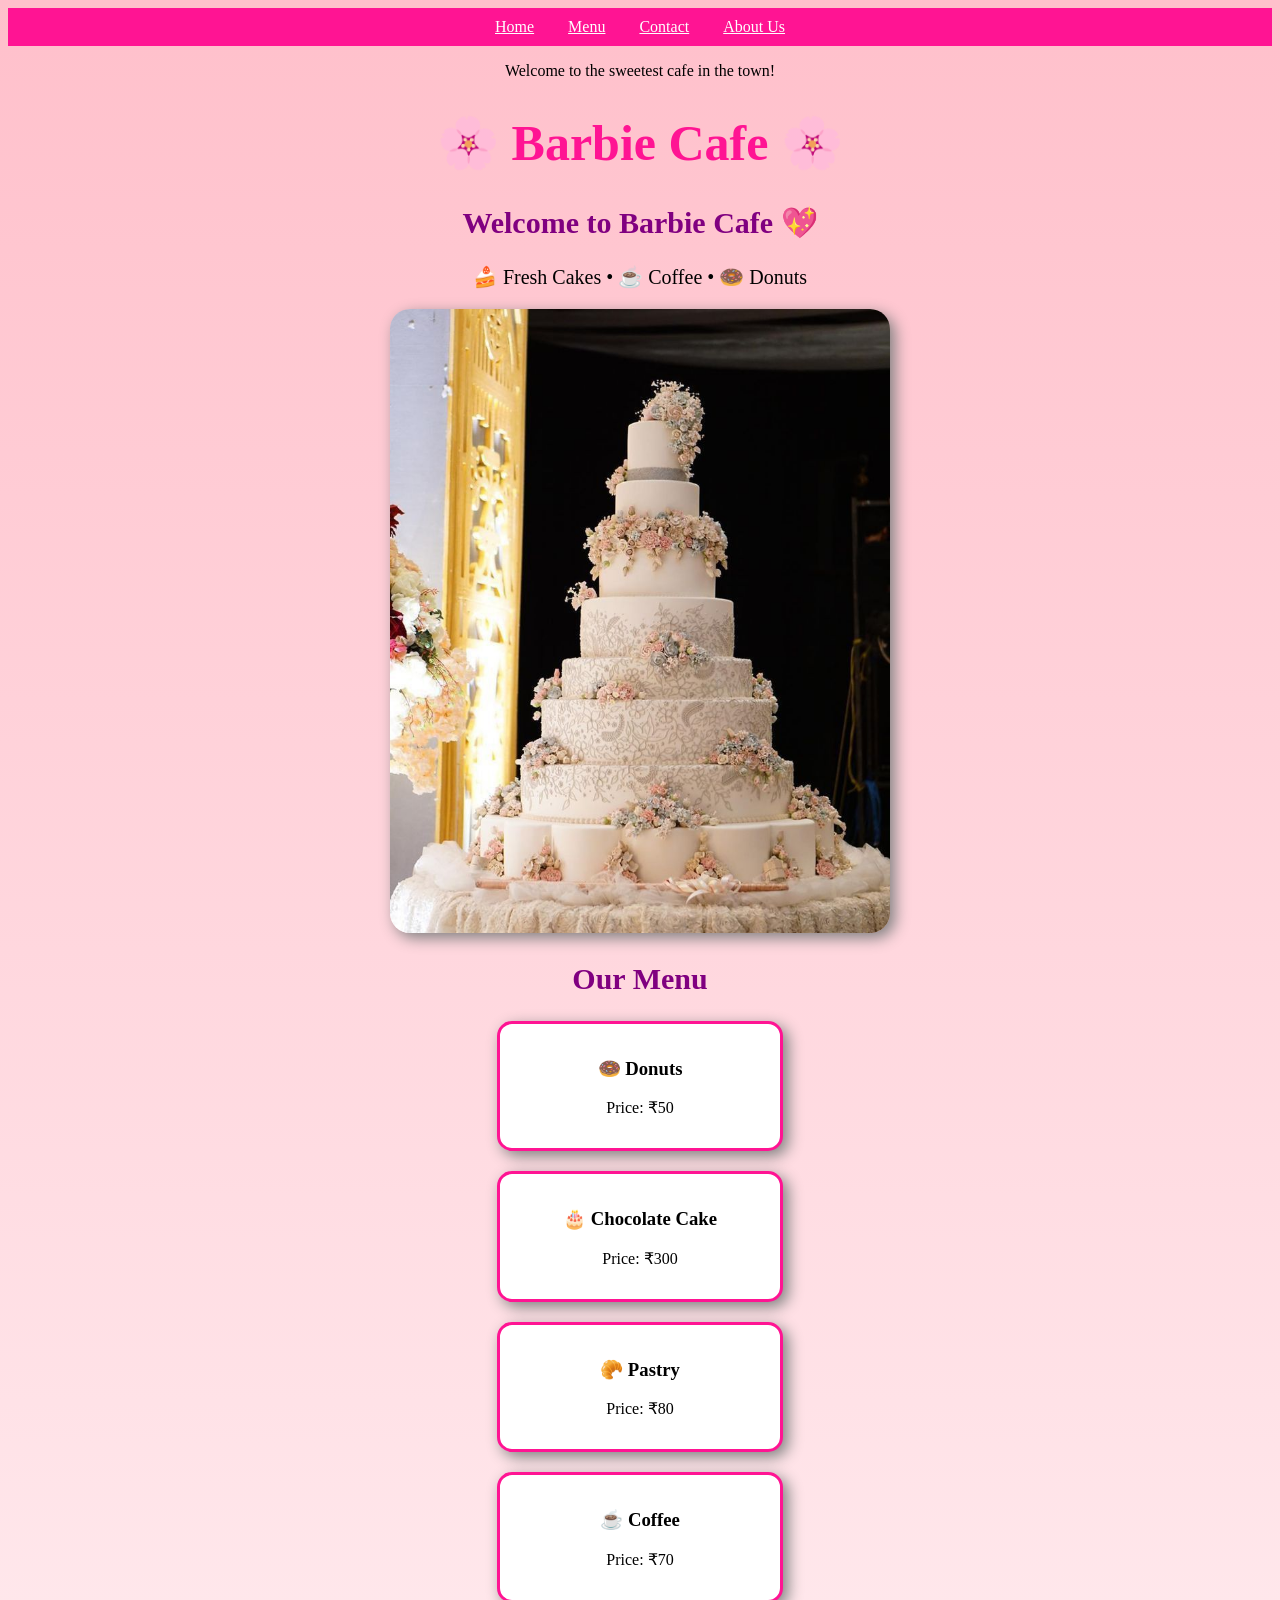
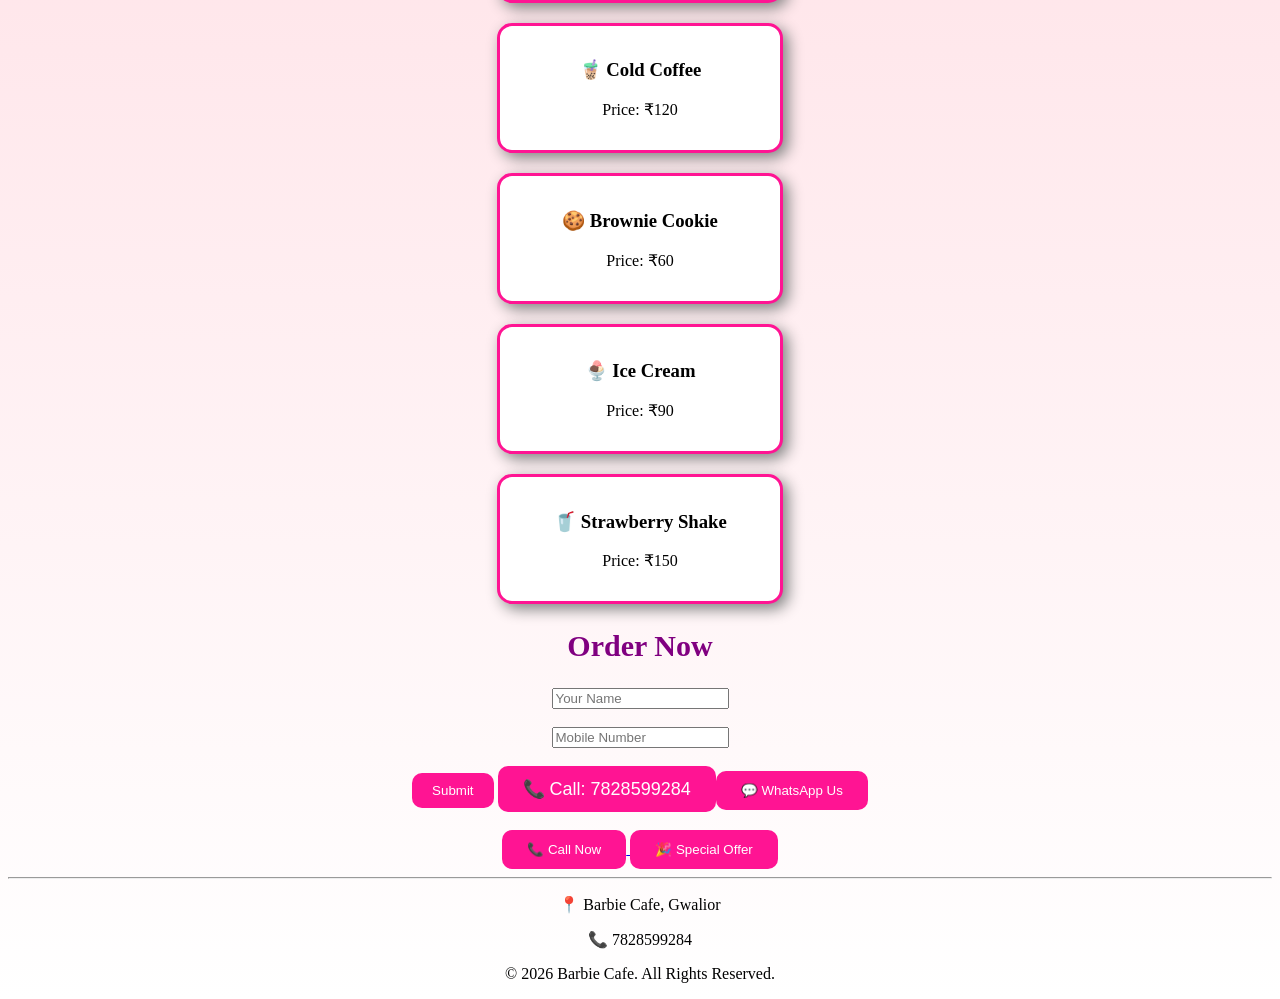
==== index.html @ 84aecd23 "Rename probaribecafe.html to index.html" ====
<!DOCTYPE html>
<html>
<head>  
<title>Barbie Cafe</title>
<link rel="stylesheet" href="style.css">
</head>

<style>
body{
    background-color:pink;
    text-align:center;
}

h1{
    color:deeppink;
}

.menu{
    font-size:22px;
    color:purple;
    font-weight:bold;
}

img{
    border-radius:20px;
    box-shadow:5px 5px 15px gray;
}

button{
    background-color:deeppink;
    color:white;
    padding:12px 25px;
    border:none;
    border-radius:10px;
    transition:0.3s;
}

button:hover{
    background-color:hotpink;
    transform:scale(1.1);
}
.card{
    background:white;
    width:250px;
    margin:20px auto;
    padding:15px;
    border-radius:15px;
    box-shadow:5px 5px 15px gray;
    border:3px solid deeppink;
}

.cards{
    display:flex;
    flex-wrap:wrap;
    justify-content:center;
    gap:20px;
}
.menu-container{
    display:flex;
    justify-content:center;
    gap:20px;
}

</style>

</style>
</head>

<body style="background-color:pink; text-align:center;">
    <div style="background-color:deeppink; padding:10px;">
  <a href="#" style="color:white; margin:15px;">Home</a>
  <a href="#" style="color:white; margin:15px;">Menu</a>
  <a href="#" style="color:white; margin:15px;">Contact</a>
  <a href="#" style="color:white; margin:15px;">About Us</a>
</div>
<p>Welcome to the sweetest cafe in the town!</p>
<h1 style="color:deeppink;">🌸 Barbie Cafe 🌸</h1>
<h2>Welcome to Barbie Cafe 💖</h2>
<p style="font-size:20px;">
🍰 Fresh Cakes • ☕ Coffee • 🍩 Donuts
</p>
<img src="cake.jpg.jpeg" width="500">  

 

<h2>Our Menu</h2>
<div class="card">
<h3>🍩 Donuts</h3>
<p>Price: ₹50</p>
</div>

<div class="card">
<h3>🎂 Chocolate Cake</h3>
<p>Price: ₹300</p>
</div>

<div class="card">
<h3>🥐 Pastry</h3>
<p>Price: ₹80</p>
</div>

<div class="card">
<h3>☕ Coffee</h3>
<p>Price: ₹70</p>
</div>

<div class="card">
<h3>🧋 Cold Coffee</h3>
<p>Price: ₹120</p>
</div>

<div class="card">
<h3>🍪 Brownie Cookie</h3>
<p>Price: ₹60</p>
</div>

<div class="card">
<h3>🍨 Ice Cream</h3>
<p>Price: ₹90</p>
</div>

<div class="card">
<h3>🥤 Strawberry Shake</h3>
<p>Price: ₹150</p>
</div>
<h2>Order Now</h2>

<input type="text" placeholder="Your Name"><br><br>

<input type="tel" placeholder="Mobile Number"><br><br>

<button style="background-color:deeppink; color:white; padding:10px 20px;">
Submit
</button>
<button style="
background-color:deeppink;
color:white;
padding:12px 25px;
font-size:18px;
border:none;
border-radius:10px;">
📞 Call: 7828599284
 <a href="https://wa.me/917828599284">
<button>💬 WhatsApp Us</button>
</a>
<br><br>

<a href="tel:7828599284">
<button>📞 Call Now</button>
</a>
</button>
<button onclick="showMessage()">
🎉 Special Offer
</button>
<hr>

<p>📍 Barbie Cafe, Gwalior</p>

<p>📞 7828599284</p>

<p>© 2026 Barbie Cafe. All Rights Reserved.</p>
<script>
function showMessage() {
    alert("🎂 Welcome to Barbie Cafe! Get 10% OFF Today!");
}
</script>
</body>
</html>
---- style.css ----
body{
    background: linear-gradient(pink, white);
    text-align:center;
}
h1{
    color:deeppink;
}

.menu{
    font-size:22px;
    color:purple;
    font-weight:bold;
}

img{
    border-radius:20px;
    box-shadow:5px 5px 15px gray;
}

button{
    background-color:deeppink;
    color:white;
    padding:12px 25px;
    border:none;
    border-radius:10px;
    transition:0.3s;
}

button:hover{
    background-color:hotpink;
    transform:scale(1.1);
}
.card{
    background:white;
    width:250px;
    margin:20px auto;
    padding:15px;
    border-radius:15px;
    box-shadow:5px 5px 15px gray;
    border:3px solid deeppink;
}

.cards{
    display:flex;
    flex-wrap:wrap;
    justify-content:center;
    gap:20px;
}
a:hover{
    color:yellow;
}
h2{
    color:purple;
}
h1{
    color:deeppink;
    font-size:50px;
}

h2{
    color:purple;
    font-size:30px;
}
img:hover{
    transform:scale(1.05);
    transition:0.3s;
}
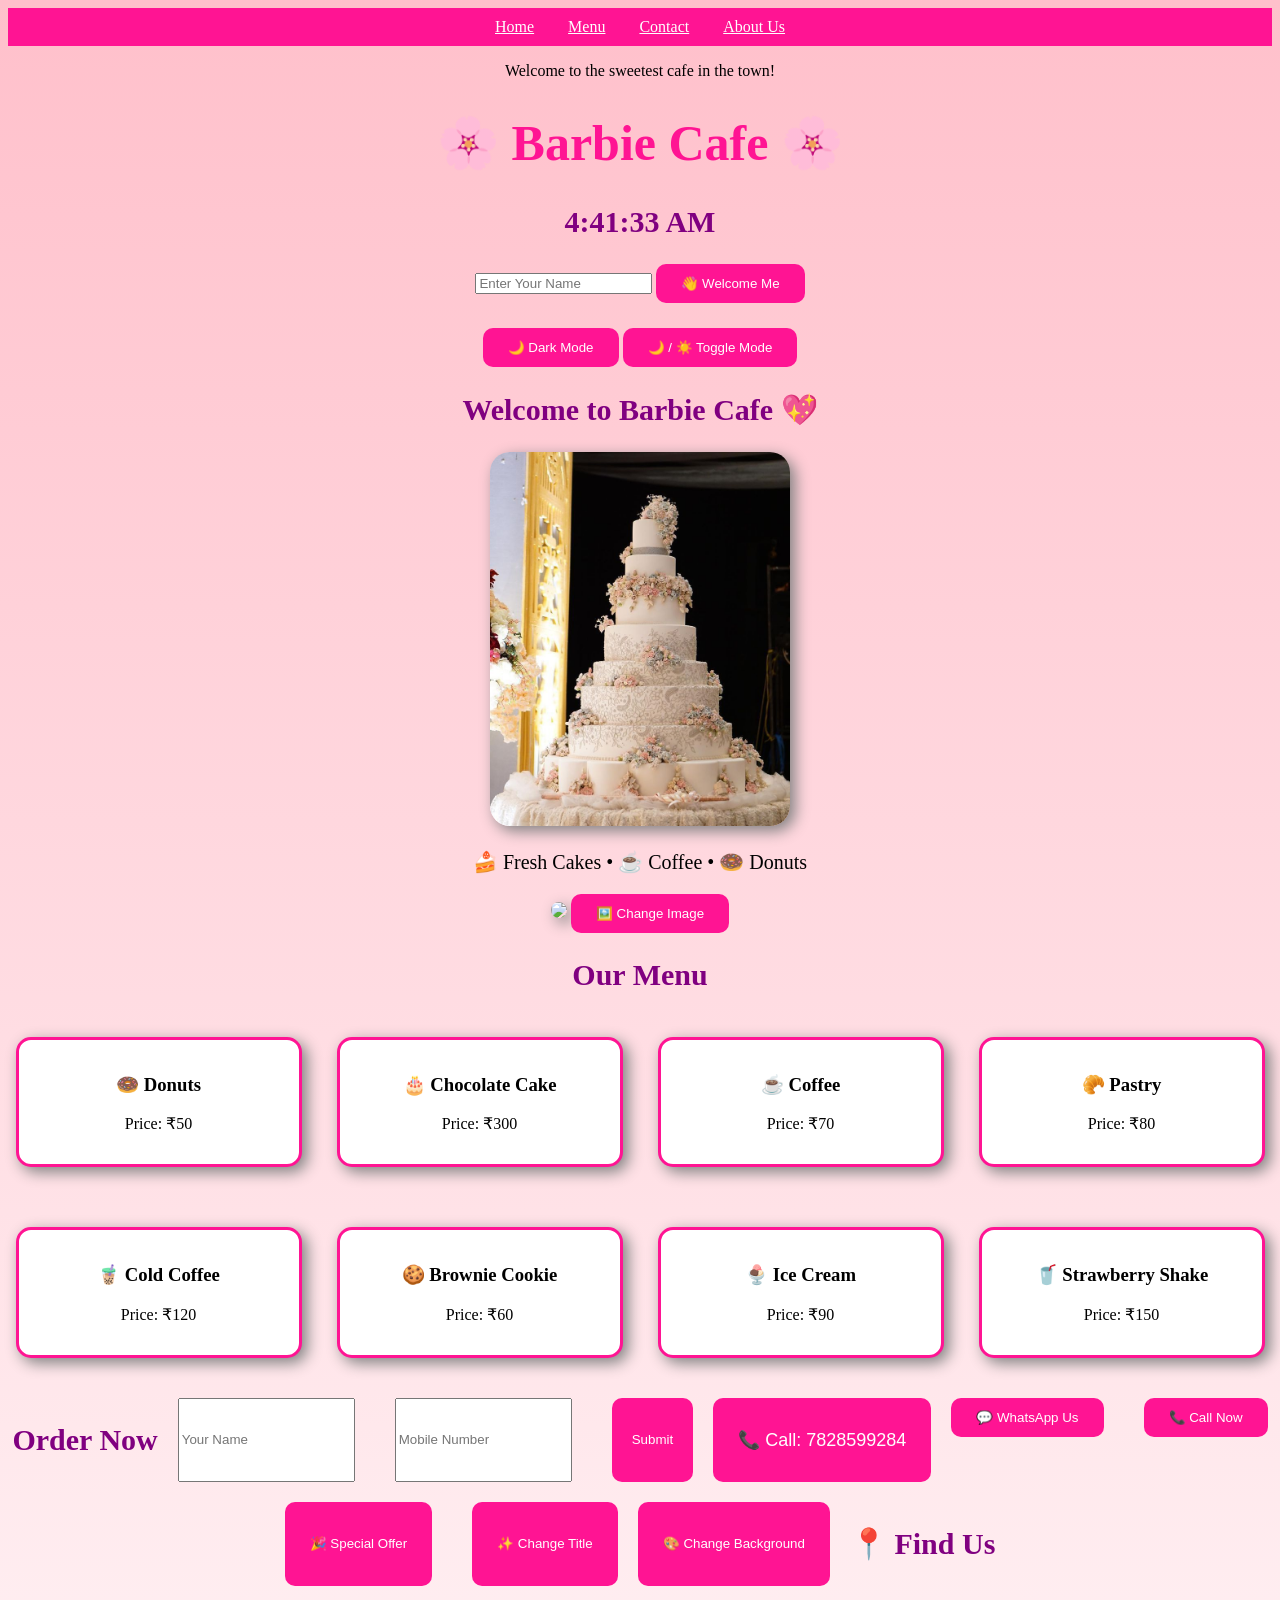
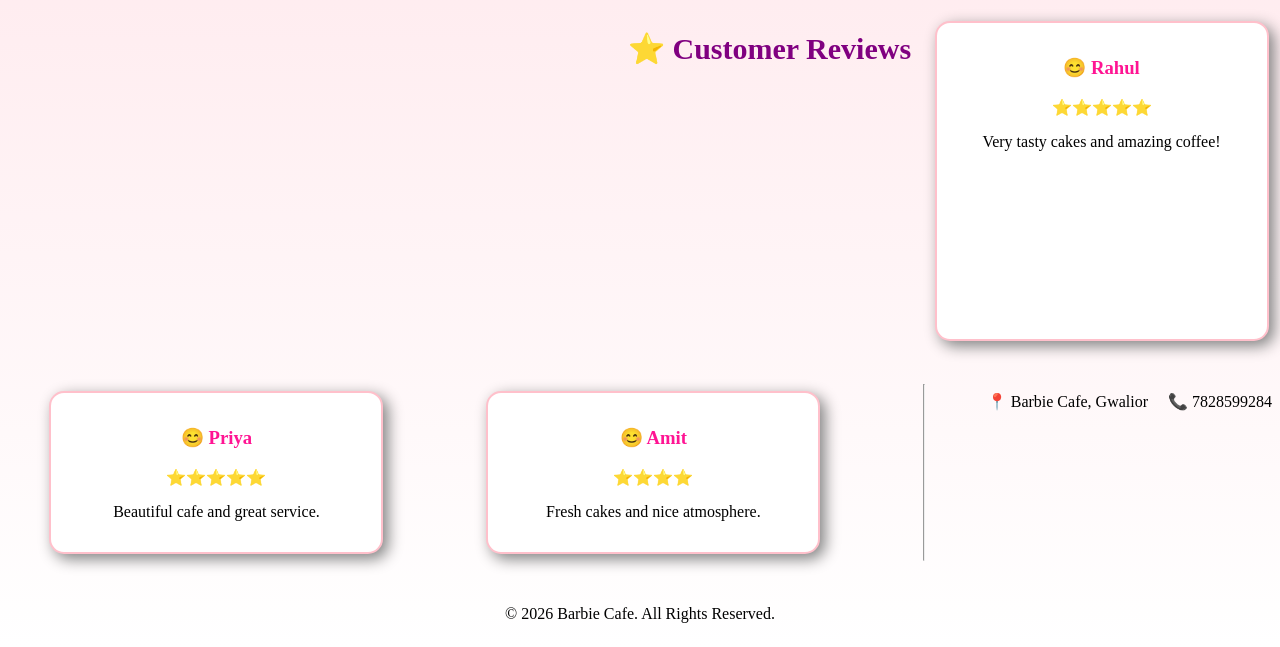
==== commit f7aa39e8: "Rename probaribecafe.html to index.html" ====
--- a/index.html
+++ b/index.html
@@ -3,6 +3,7 @@
 <head>  
 <title>Barbie Cafe</title>
 <link rel="stylesheet" href="style.css">
+
 </head>
 
 <style>
@@ -75,15 +76,35 @@
 </div>
 <p>Welcome to the sweetest cafe in the town!</p>
 <h1 style="color:deeppink;">🌸 Barbie Cafe 🌸</h1>
+<h2 id="clock"></h2>
+<input type="text" id="name" placeholder="Enter Your Name">
+
+<button onclick="welcomeUser()">
+👋 Welcome Me
+</button>
+
+<h2 id="result"></h2>
+<button onclick="darkMode()">
+🌙 Dark Mode
+</button>
+<button onclick="toggleMode()">
+🌙 / ☀️ Toggle Mode
+</button>
 <h2>Welcome to Barbie Cafe 💖</h2>
+<img id="cake" src="cake.jpg.jpeg" width="300">
 <p style="font-size:20px;">
 🍰 Fresh Cakes • ☕ Coffee • 🍩 Donuts
 </p>
-<img src="cake.jpg.jpeg" width="500">  
+  <img id="cake" src="cake.jpg" width="300">
+  <button onclick="changeImage()">
+🖼️ Change Image
+</button>
 
  
 
 <h2>Our Menu</h2>
+<div class="menu-container">
+
 <div class="card">
 <h3>🍩 Donuts</h3>
 <p>Price: ₹50</p>
@@ -95,16 +116,16 @@
 </div>
 
 <div class="card">
+<h3>☕ Coffee</h3>
+<p>Price: ₹70</p>
+</div>
+
+<div class="card">
 <h3>🥐 Pastry</h3>
 <p>Price: ₹80</p>
 </div>
 
 <div class="card">
-<h3>☕ Coffee</h3>
-<p>Price: ₹70</p>
-</div>
-
-<div class="card">
 <h3>🧋 Cold Coffee</h3>
 <p>Price: ₹120</p>
 </div>
@@ -123,6 +144,7 @@
 <h3>🥤 Strawberry Shake</h3>
 <p>Price: ₹150</p>
 </div>
+
 <h2>Order Now</h2>
 
 <input type="text" placeholder="Your Name"><br><br>
@@ -152,6 +174,43 @@
 <button onclick="showMessage()">
 🎉 Special Offer
 </button>
+<br><br>
+
+<button onclick="changeTitle()">
+✨ Change Title
+</button>
+<button onclick="changeColor()">
+🎨 Change Background
+</button>
+<h2>📍 Find Us</h2>
+
+<iframe 
+src="https://www.google.com/maps?q=Gwalior&output=embed"
+width="600"
+height="350"
+style="border:0;"
+allowfullscreen=""
+loading="lazy">
+</iframe>
+<h2>⭐ Customer Reviews</h2>
+
+<div class="review">
+    <h3>😊 Rahul</h3>
+    <p>⭐⭐⭐⭐⭐</p>
+    <p>Very tasty cakes and amazing coffee!</p>
+</div>
+
+<div class="review">
+    <h3>😊 Priya</h3>
+    <p>⭐⭐⭐⭐⭐</p>
+    <p>Beautiful cafe and great service.</p>
+</div>
+
+<div class="review">
+    <h3>😊 Amit</h3>
+    <p>⭐⭐⭐⭐</p>
+    <p>Fresh cakes and nice atmosphere.</p>
+</div>
 <hr>
 
 <p>📍 Barbie Cafe, Gwalior</p>
@@ -163,6 +222,48 @@
 function showMessage() {
     alert("🎂 Welcome to Barbie Cafe! Get 10% OFF Today!");
 }
+function changeTitle() {
+    document.getElementById("title").innerHTML =
+    "🎂 Best Cafe In Town 🎂";
+}
+
+function changeColor() {
+    document.body.style.background = "lightblue";
+}
+function updateClock() {
+    let now = new Date();
+    document.getElementById("clock").innerHTML =
+    now.toLocaleTimeString();
+}
+
+setInterval(updateClock, 1000);
+function welcomeUser() {
+    let username = document.getElementById("name").value;
+
+    document.getElementById("result").innerHTML =
+    "👋 Welcome, " + username + "!";
+}
+function darkMode() {
+    document.body.style.backgroundColor = "black";
+    document.body.style.color = "white";
+}
+let dark = false;
+
+function toggleMode() {
+    if (dark == false) {
+        document.body.style.backgroundColor = "black";
+        document.body.style.color = "white";
+        dark = true;
+    } else {
+        document.body.style.backgroundColor = "pink";
+        document.body.style.color = "black";
+        dark = false;
+    }
+}
+function changeImage() {
+    document.getElementById("cake").src = "cake2.jpg";
+}
+
 </script>
 </body>
 </html>
--- a/style.css
+++ b/style.css
@@ -65,4 +65,27 @@
 img:hover{
     transform:scale(1.05);
     transition:0.3s;
+}
+.menu-container{
+    display:flex;
+    flex-wrap:wrap;
+    justify-content:center;
+    gap:20px;
+}
+
+.card{
+    width:220px;
+}
+.review{
+    background:white;
+    border:2px solid pink;
+    border-radius:15px;
+    padding:15px;
+    margin:15px auto;
+    width:300px;
+    box-shadow:5px 5px 15px gray;
+}
+
+.review h3{
+    color:deeppink;
 }
